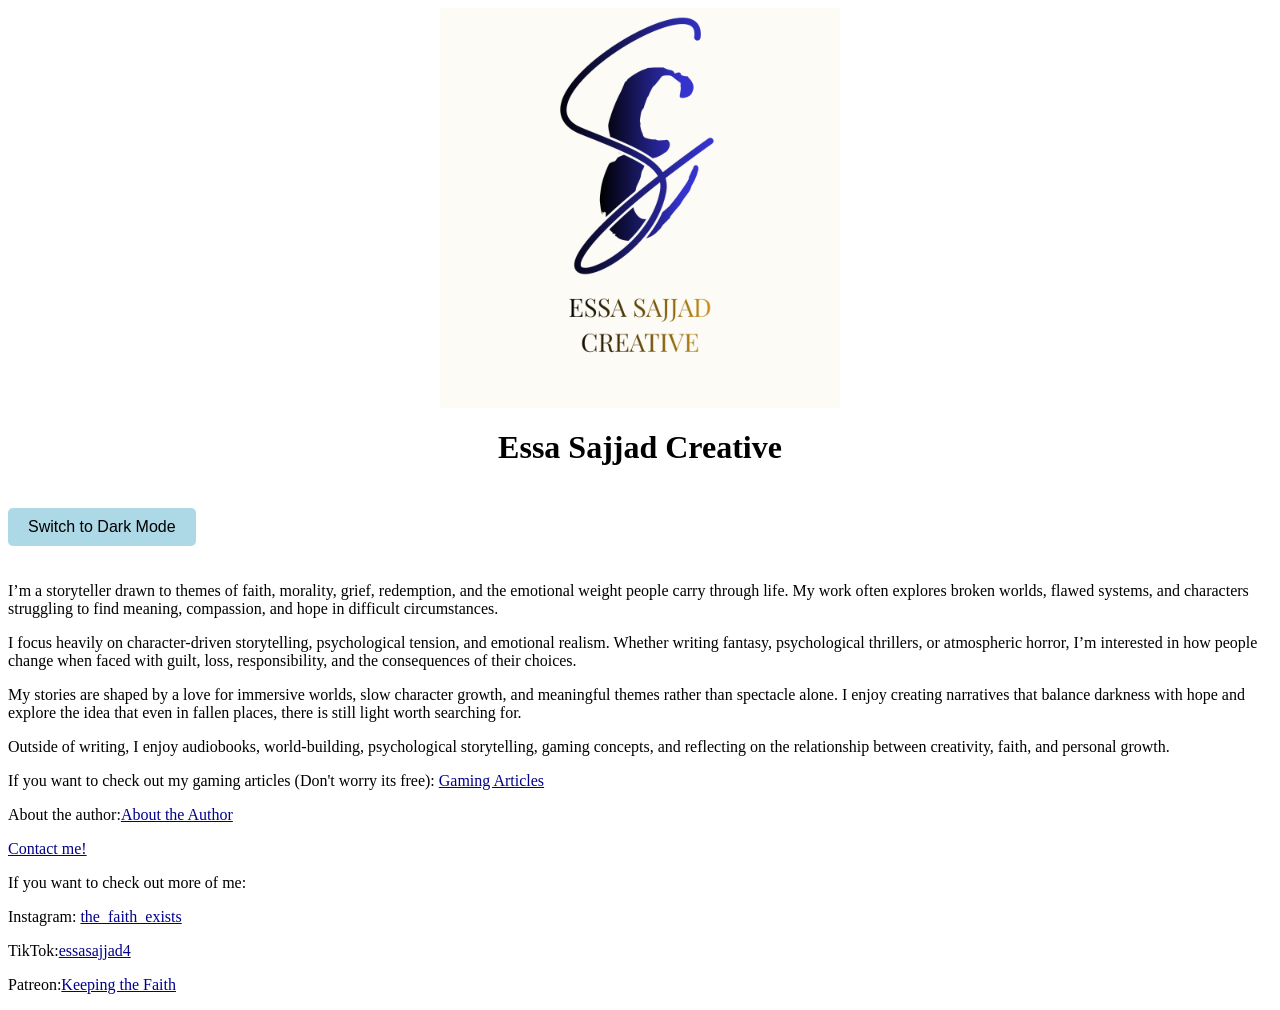
==== index.html @ bcb8c801 "Add files via upload" ====
<head>
	<link rel="stylesheet" href="index.css"></link>
</head>
<body class = "dark-mode">
  <div style="text-align: center;">
  <img src="E.png" width="400" height="400" alt="Essa Sajjad Creative Logo">
  <h1>Essa Sajjad Creative</h1>
</div>
  <button id="theme-switch">Toggle Dark/Light Mode</button>
    
  	<p>I’m a storyteller drawn to themes of faith, morality, grief, redemption, and the emotional weight people carry through life. My work often explores broken worlds, flawed systems, and characters struggling to find meaning, compassion, and hope in difficult circumstances.</p>

	<p>I focus heavily on character-driven storytelling, psychological tension, and emotional realism. Whether writing fantasy, psychological thrillers, or atmospheric horror, I’m interested in how people change when faced with guilt, loss, responsibility, and the consequences of their choices.</p>

	<p>My stories are shaped by a love for immersive worlds, slow character growth, and meaningful themes rather than spectacle alone. I enjoy creating narratives that balance darkness with hope and explore the idea that even in fallen places, there is still light worth searching for.</p>

	<p>Outside of writing, I enjoy audiobooks, world-building, psychological storytelling, gaming concepts, and reflecting on the relationship between creativity, faith, and personal growth.</p>
	<p>If you want to check out my gaming articles (Don't worry its free):
  	<a href = "Video Game Articles.html">Gaming Articles</a></p>
	<p>About the author:<a href = "About the Author.html">About the Author</a></p>
	<p><a href = "Contact.html">Contact me!</a></p>
 	<p>If you want to check out more of me:</p>
	<p>Instagram: <a href ="https://www.instagram.com/the_faith_exists/">the_faith_exists</a></p>
	<p>TikTok:<a href ="https://www.tiktok.com/@essasajjad4">essasajjad4</a></p>
	<p>Patreon:<a href = "https://www.patreon.com/c/KeepingTheFaith128">Keeping the Faith</a></p>
	<script src = "script.js" defer></script>
</body>
---- index.css ----
body {
    background-color: white;
    color: black;
}

a {
    color: darkblue;
}

a:hover {
    color: goldenrod;
}

/* Dark mode */
body.dark-mode {
    background-color: black;
    color: white;
}

body.dark-mode a {
    color: lightblue;
}

body.dark-mode a:hover {
    color: lightgoldenrodyellow;
}

#theme-switch {
    padding: 10px 20px;
    margin: 20px 0;
    cursor: pointer;
    background-color: lightblue;
    border: none;
    border-radius: 5px;
    font-size: 16px;
}

#theme-switch:hover {
    background-color: lightgoldenrodyellow;
}
/* Form container */
.form-container {
    max-width: 500px;
    margin: 2rem auto;
    padding: 2rem;
    background-color: rgba(255, 255, 255, 0.05);
    border-radius: 12px;
}

/* Form labels */
label {
    display: block;
    margin-bottom: 0.5rem;
    font-weight: bold;
}

/* Input fields */
input, textarea {
    width: 100%;
    padding: 12px;
    margin-bottom: 1.5rem;
    border: 1px solid #444;
    border-radius: 8px;
    background-color: #2a2a2a;
    color: white;
    font-size: 16px;
    transition: all 0.3s ease;
}

/* Input focus effect */
input:focus, textarea:focus {
    outline: none;
    border-color: lightblue;
    box-shadow: 0 0 8px rgba(173, 216, 230, 0.3);
}

/* Submit button */
button[type="submit"] {
    background-color: lightblue;
    color: black;
    padding: 12px 24px;
    border: none;
    border-radius: 8px;
    cursor: pointer;
    font-size: 16px;
    font-weight: bold;
    transition: all 0.3s ease;
}

button[type="submit"]:hover {
    background-color: lightgoldenrodyellow;
    transform: scale(1.02);
}

/* Light mode overrides */
body.light-mode .form-container {
    background-color: rgba(0, 0, 0, 0.05);
    box-shadow: 0 2px 10px rgba(0, 0, 0, 0.1);
}

body.light-mode input,
body.light-mode textarea {
    background-color: #f5f5f5;
    color: black;
    border-color: #ccc;
}

body.light-mode input:focus,
body.light-mode textarea:focus {
    border-color: darkblue;
    box-shadow: 0 0 8px rgba(0, 0, 139, 0.2);
}
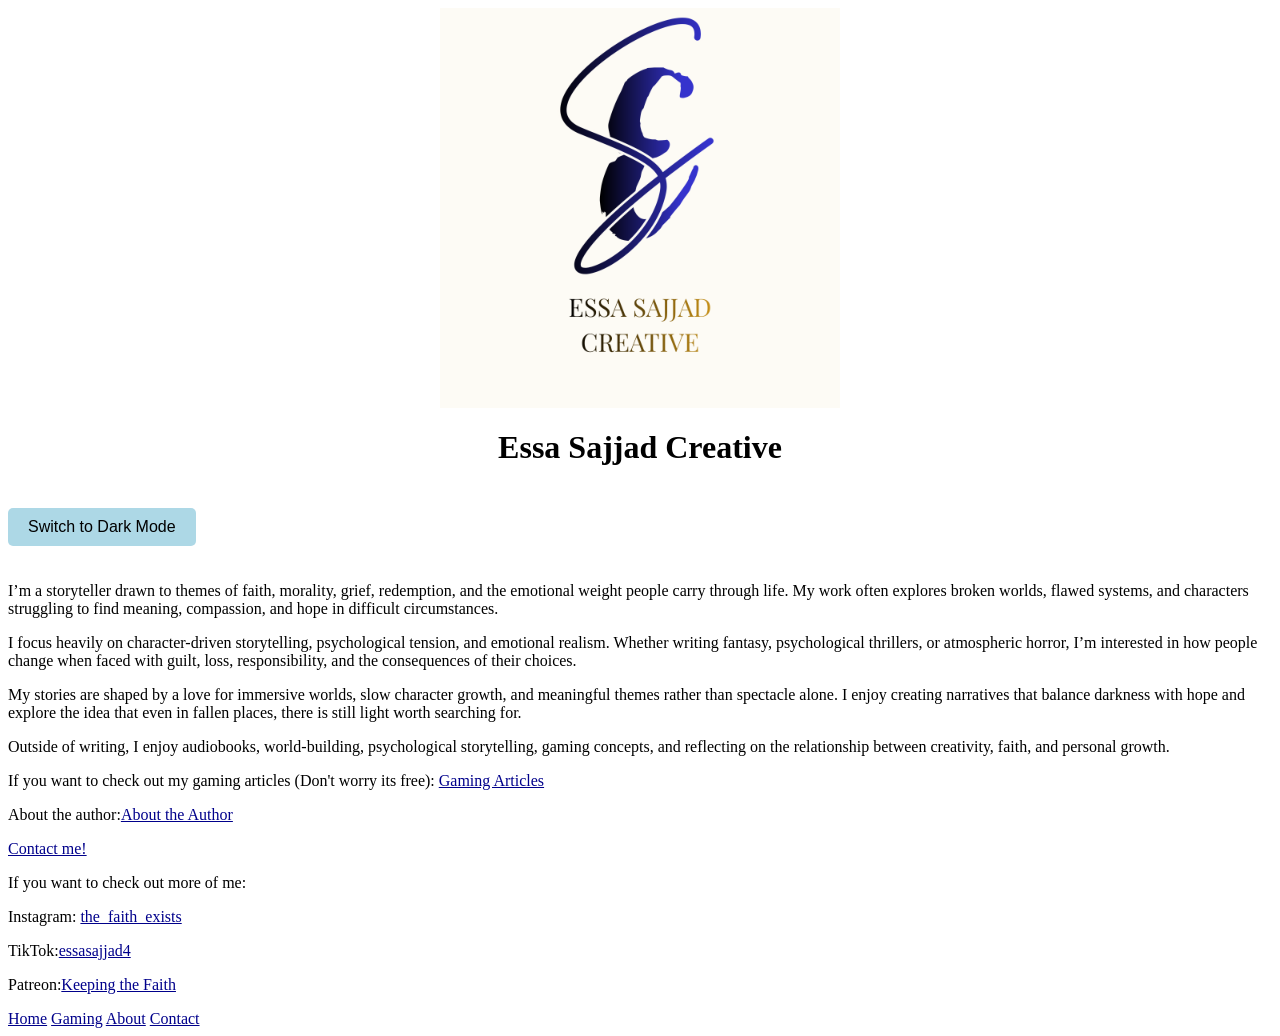
==== commit 73827c23: "Add files via upload" ====
--- a/index.html
+++ b/index.html
@@ -1,4 +1,4 @@
-<head>
+<head meta name="viewport" content="width=device-width, initial-scale=1.0">
 	<link rel="stylesheet" href="index.css"></link>
 </head>
 <body class = "dark-mode">
@@ -24,4 +24,10 @@
 	<p>TikTok:<a href ="https://www.tiktok.com/@essasajjad4">essasajjad4</a></p>
 	<p>Patreon:<a href = "https://www.patreon.com/c/KeepingTheFaith128">Keeping the Faith</a></p>
 	<script src = "script.js" defer></script>
+		<nav>
+    <a href="index.html">Home</a>
+    <a href="Video Game Articles.html">Gaming</a>
+    <a href="About the Author.html">About</a>
+    <a href="Contact.html">Contact</a>
+</nav>
 </body>
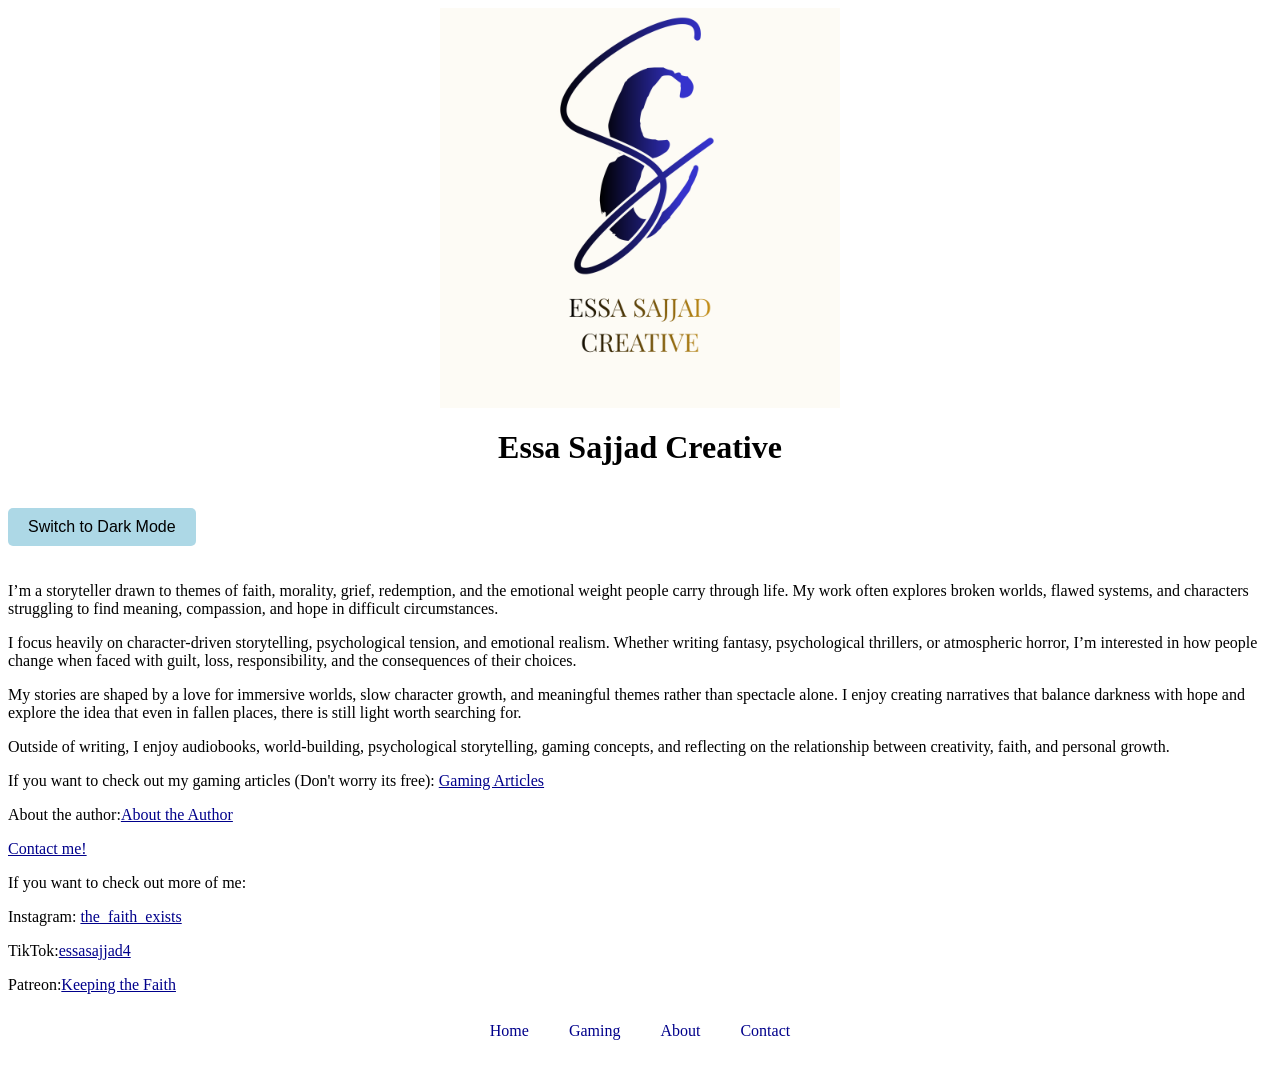
==== commit cda3e385: "Add files via upload" ====
--- a/index.html
+++ b/index.html
@@ -1,4 +1,5 @@
-<head meta name="viewport" content="width=device-width, initial-scale=1.0">
+<head>
+	<meta name="viewport" content="width=device-width, initial-scale=1.0">
 	<link rel="stylesheet" href="index.css"></link>
 </head>
 <body class = "dark-mode">
--- a/index.css
+++ b/index.css
@@ -109,4 +109,74 @@
 body.light-mode textarea:focus {
     border-color: darkblue;
     box-shadow: 0 0 8px rgba(0, 0, 139, 0.2);
-}+}
+/* Mobile styles - applies to screens 768px and smaller */
+@media (max-width: 768px) {
+    
+    /* Make body text readable */
+    body {
+        font-size: 18px;
+        padding: 15px;
+    }
+    
+    /* Center and resize logo */
+    div[style*="text-align: center"] img {
+        width: 200px;
+        height: auto;
+    }
+    
+    /* Make headings smaller on mobile */
+    h1 {
+        font-size: 28px;
+    }
+    
+    h3 {
+        font-size: 20px;
+    }
+    
+    /* Stack navigation links vertically or make them touch-friendly */
+    nav a, .nav-links a {
+        display: inline-block;
+        padding: 8px 12px;
+        margin: 5px;
+    }
+    
+    /* Make buttons and form inputs easier to tap */
+    button, 
+    input, 
+    textarea,
+    .form-container a {
+        font-size: 16px;  /* Prevents zoom on focus in iOS */
+        padding: 12px;
+    }
+    
+    /* Form container takes full width */
+    .form-container {
+        width: 100%;
+        padding: 15px;
+    }
+    
+    /* Reduce article spacing */
+    article {
+        margin-bottom: 30px;
+    }
+    
+    /* Make images responsive */
+    img {
+        max-width: 100%;
+        height: auto;
+    }
+}
+/* Base nav styling */
+nav {
+    display: flex;
+    flex-wrap: wrap;
+    justify-content: center;
+    gap: 10px;
+    margin: 20px 0;
+}
+
+nav a {
+    padding: 8px 15px;
+    text-decoration: none;
+}
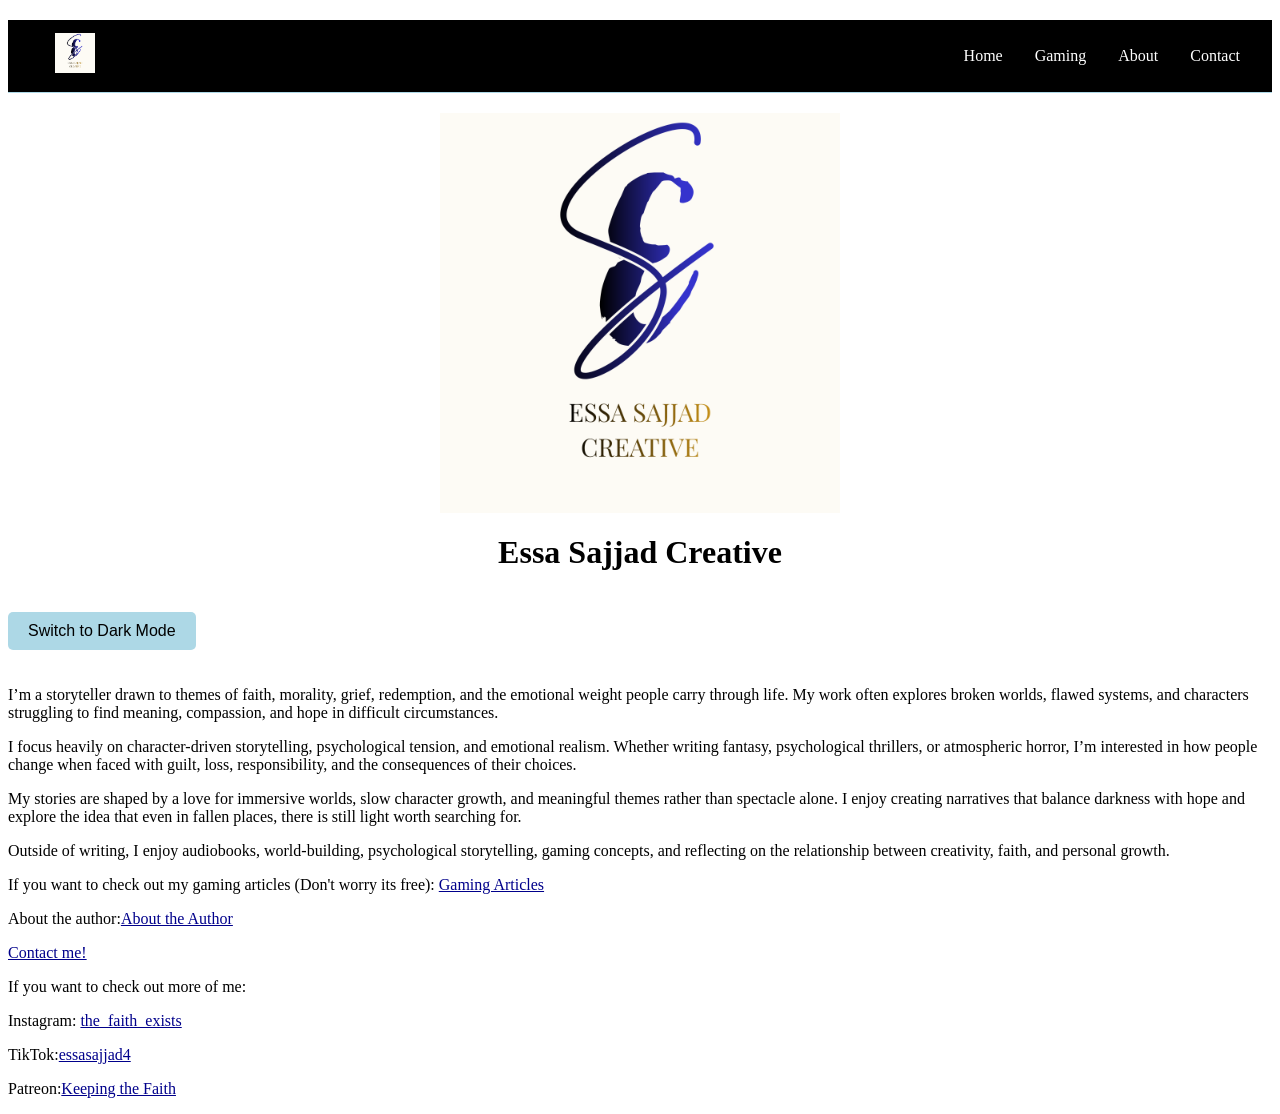
==== commit b3746005: "Add files via upload" ====
--- a/index.html
+++ b/index.html
@@ -1,3 +1,21 @@
+ <!-- Navigation Bar - at the very top -->
+    <nav class="navbar">
+        <div class="nav-brand">
+    <div class="nav-brand">
+    <a href="index.html">
+        <img src="E.png" width="40" height="40" alt="Home">
+    </a>
+	</div>
+        </div>
+        <ul class="nav-links">
+            <li><a href="index.html">Home</a></li>
+            <li><a href="Video Game Articles.html">Gaming</a></li>
+            <li><a href="About the Author.html">About</a></li>
+            <li><a href="Contact.html">Contact</a></li>
+        </ul>
+        <button class="mobile-menu-btn" id="mobileMenuBtn">☰</button>
+    </nav>
+
 <head>
 	<meta name="viewport" content="width=device-width, initial-scale=1.0">
 	<link rel="stylesheet" href="index.css"></link>
@@ -25,10 +43,6 @@
 	<p>TikTok:<a href ="https://www.tiktok.com/@essasajjad4">essasajjad4</a></p>
 	<p>Patreon:<a href = "https://www.patreon.com/c/KeepingTheFaith128">Keeping the Faith</a></p>
 	<script src = "script.js" defer></script>
-		<nav>
-    <a href="index.html">Home</a>
-    <a href="Video Game Articles.html">Gaming</a>
-    <a href="About the Author.html">About</a>
-    <a href="Contact.html">Contact</a>
-</nav>
-</body>+</body>
+<body>
+   
--- a/index.css
+++ b/index.css
@@ -180,3 +180,94 @@
     padding: 8px 15px;
     text-decoration: none;
 }
+/* Navigation Bar - stays at top */
+.navbar {
+    position: sticky;
+    top: 0;
+    display: flex;
+    justify-content: space-between;
+    align-items: center;
+    padding: 0.8rem 2rem;
+    background-color: black;
+    border-bottom: 1px solid lightblue;
+    z-index: 1000;
+}
+
+body.light-mode .navbar {
+    background-color: white;
+    border-bottom-color: darkblue;
+}
+
+/* Brand / Logo */
+.nav-brand a {
+    font-size: 1.5rem;
+    font-weight: bold;
+    text-decoration: none;
+    color: lightblue;
+}
+
+body.light-mode .nav-brand a {
+    color: darkblue;
+}
+
+/* Navigation links */
+.nav-links {
+    display: flex;
+    list-style: none;
+    gap: 2rem;
+    margin: 0;
+    padding: 0;
+}
+
+.nav-links li a {
+    text-decoration: none;
+    color: white;
+    padding: 0.5rem 0;
+    transition: color 0.3s ease;
+}
+
+body.light-mode .nav-links li a {
+    color: black;
+}
+
+.nav-links li a:hover {
+    color: lightgoldenrodyellow;
+}
+
+/* Mobile menu button */
+.mobile-menu-btn {
+    display: none;
+    background: none;
+    border: none;
+    font-size: 1.8rem;
+    cursor: pointer;
+    color: lightblue;
+}
+
+body.light-mode .mobile-menu-btn {
+    color: darkblue;
+}
+
+/* Mobile styles */
+@media (max-width: 768px) {
+    .nav-links {
+        display: none;
+        width: 100%;
+        flex-direction: column;
+        align-items: center;
+        gap: 1rem;
+        padding: 1rem 0;
+    }
+    
+    .nav-links.active {
+        display: flex;
+    }
+    
+    .mobile-menu-btn {
+        display: block;
+    }
+    
+    .navbar {
+        padding: 0.8rem 1rem;
+    }
+}
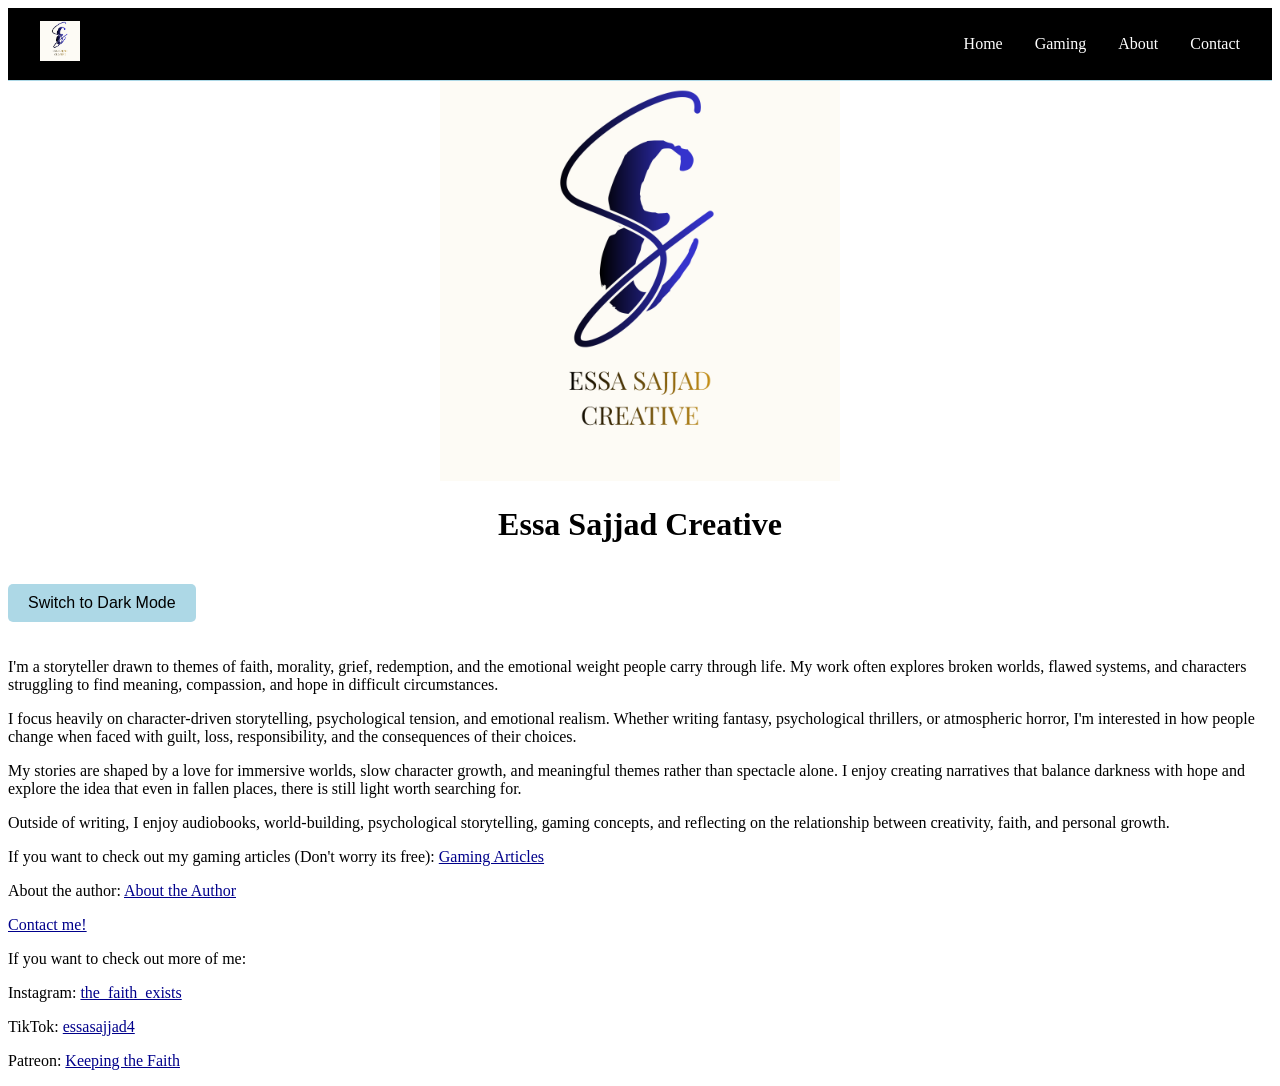
==== commit 3000db67: "Add files via upload" ====
--- a/index.html
+++ b/index.html
@@ -1,11 +1,20 @@
- <!-- Navigation Bar - at the very top -->
+<!DOCTYPE html>
+<html>
+<head>
+    <meta charset="UTF-8">
+    <meta name="viewport" content="width=device-width, initial-scale=1.0">
+    <link rel="stylesheet" href="index.css">
+    <script src="script.js" defer></script>
+    <title>Essa Sajjad Creative</title>
+</head>
+<body class="dark-mode">
+
+    <!-- Navigation Bar - at the very top -->
     <nav class="navbar">
         <div class="nav-brand">
-    <div class="nav-brand">
-    <a href="index.html">
-        <img src="E.png" width="40" height="40" alt="Home">
-    </a>
-	</div>
+            <a href="index.html">
+                <img src="E.png" width="40" height="40" alt="Home">
+            </a>
         </div>
         <ul class="nav-links">
             <li><a href="index.html">Home</a></li>
@@ -16,33 +25,32 @@
         <button class="mobile-menu-btn" id="mobileMenuBtn">☰</button>
     </nav>
 
-<head>
-	<meta name="viewport" content="width=device-width, initial-scale=1.0">
-	<link rel="stylesheet" href="index.css"></link>
-</head>
-<body class = "dark-mode">
-  <div style="text-align: center;">
-  <img src="E.png" width="400" height="400" alt="Essa Sajjad Creative Logo">
-  <h1>Essa Sajjad Creative</h1>
-</div>
-  <button id="theme-switch">Toggle Dark/Light Mode</button>
+    <!-- Main content -->
+    <div style="text-align: center;">
+        <img src="E.png" width="400" height="400" alt="Essa Sajjad Creative Logo">
+        <h1>Essa Sajjad Creative</h1>
+    </div>
+
+    <button id="theme-switch">Toggle Dark/Light Mode</button>
+
+    <p>I'm a storyteller drawn to themes of faith, morality, grief, redemption, and the emotional weight people carry through life. My work often explores broken worlds, flawed systems, and characters struggling to find meaning, compassion, and hope in difficult circumstances.</p>
+
+    <p>I focus heavily on character-driven storytelling, psychological tension, and emotional realism. Whether writing fantasy, psychological thrillers, or atmospheric horror, I'm interested in how people change when faced with guilt, loss, responsibility, and the consequences of their choices.</p>
+
+    <p>My stories are shaped by a love for immersive worlds, slow character growth, and meaningful themes rather than spectacle alone. I enjoy creating narratives that balance darkness with hope and explore the idea that even in fallen places, there is still light worth searching for.</p>
+
+    <p>Outside of writing, I enjoy audiobooks, world-building, psychological storytelling, gaming concepts, and reflecting on the relationship between creativity, faith, and personal growth.</p>
     
-  	<p>I’m a storyteller drawn to themes of faith, morality, grief, redemption, and the emotional weight people carry through life. My work often explores broken worlds, flawed systems, and characters struggling to find meaning, compassion, and hope in difficult circumstances.</p>
+    <p>If you want to check out my gaming articles (Don't worry its free):
+    <a href="Video Game Articles.html">Gaming Articles</a></p>
+    
+    <p>About the author: <a href="About the Author.html">About the Author</a></p>
+    <p><a href="Contact.html">Contact me!</a></p>
+    
+    <p>If you want to check out more of me:</p>
+    <p>Instagram: <a href="https://www.instagram.com/the_faith_exists/">the_faith_exists</a></p>
+    <p>TikTok: <a href="https://www.tiktok.com/@essasajjad4">essasajjad4</a></p>
+    <p>Patreon: <a href="https://www.patreon.com/c/KeepingTheFaith128">Keeping the Faith</a></p>
 
-	<p>I focus heavily on character-driven storytelling, psychological tension, and emotional realism. Whether writing fantasy, psychological thrillers, or atmospheric horror, I’m interested in how people change when faced with guilt, loss, responsibility, and the consequences of their choices.</p>
-
-	<p>My stories are shaped by a love for immersive worlds, slow character growth, and meaningful themes rather than spectacle alone. I enjoy creating narratives that balance darkness with hope and explore the idea that even in fallen places, there is still light worth searching for.</p>
-
-	<p>Outside of writing, I enjoy audiobooks, world-building, psychological storytelling, gaming concepts, and reflecting on the relationship between creativity, faith, and personal growth.</p>
-	<p>If you want to check out my gaming articles (Don't worry its free):
-  	<a href = "Video Game Articles.html">Gaming Articles</a></p>
-	<p>About the author:<a href = "About the Author.html">About the Author</a></p>
-	<p><a href = "Contact.html">Contact me!</a></p>
- 	<p>If you want to check out more of me:</p>
-	<p>Instagram: <a href ="https://www.instagram.com/the_faith_exists/">the_faith_exists</a></p>
-	<p>TikTok:<a href ="https://www.tiktok.com/@essasajjad4">essasajjad4</a></p>
-	<p>Patreon:<a href = "https://www.patreon.com/c/KeepingTheFaith128">Keeping the Faith</a></p>
-	<script src = "script.js" defer></script>
 </body>
-<body>
-   +</html>
--- a/index.css
+++ b/index.css
@@ -167,19 +167,6 @@
         height: auto;
     }
 }
-/* Base nav styling */
-nav {
-    display: flex;
-    flex-wrap: wrap;
-    justify-content: center;
-    gap: 10px;
-    margin: 20px 0;
-}
-
-nav a {
-    padding: 8px 15px;
-    text-decoration: none;
-}
 /* Navigation Bar - stays at top */
 .navbar {
     position: sticky;
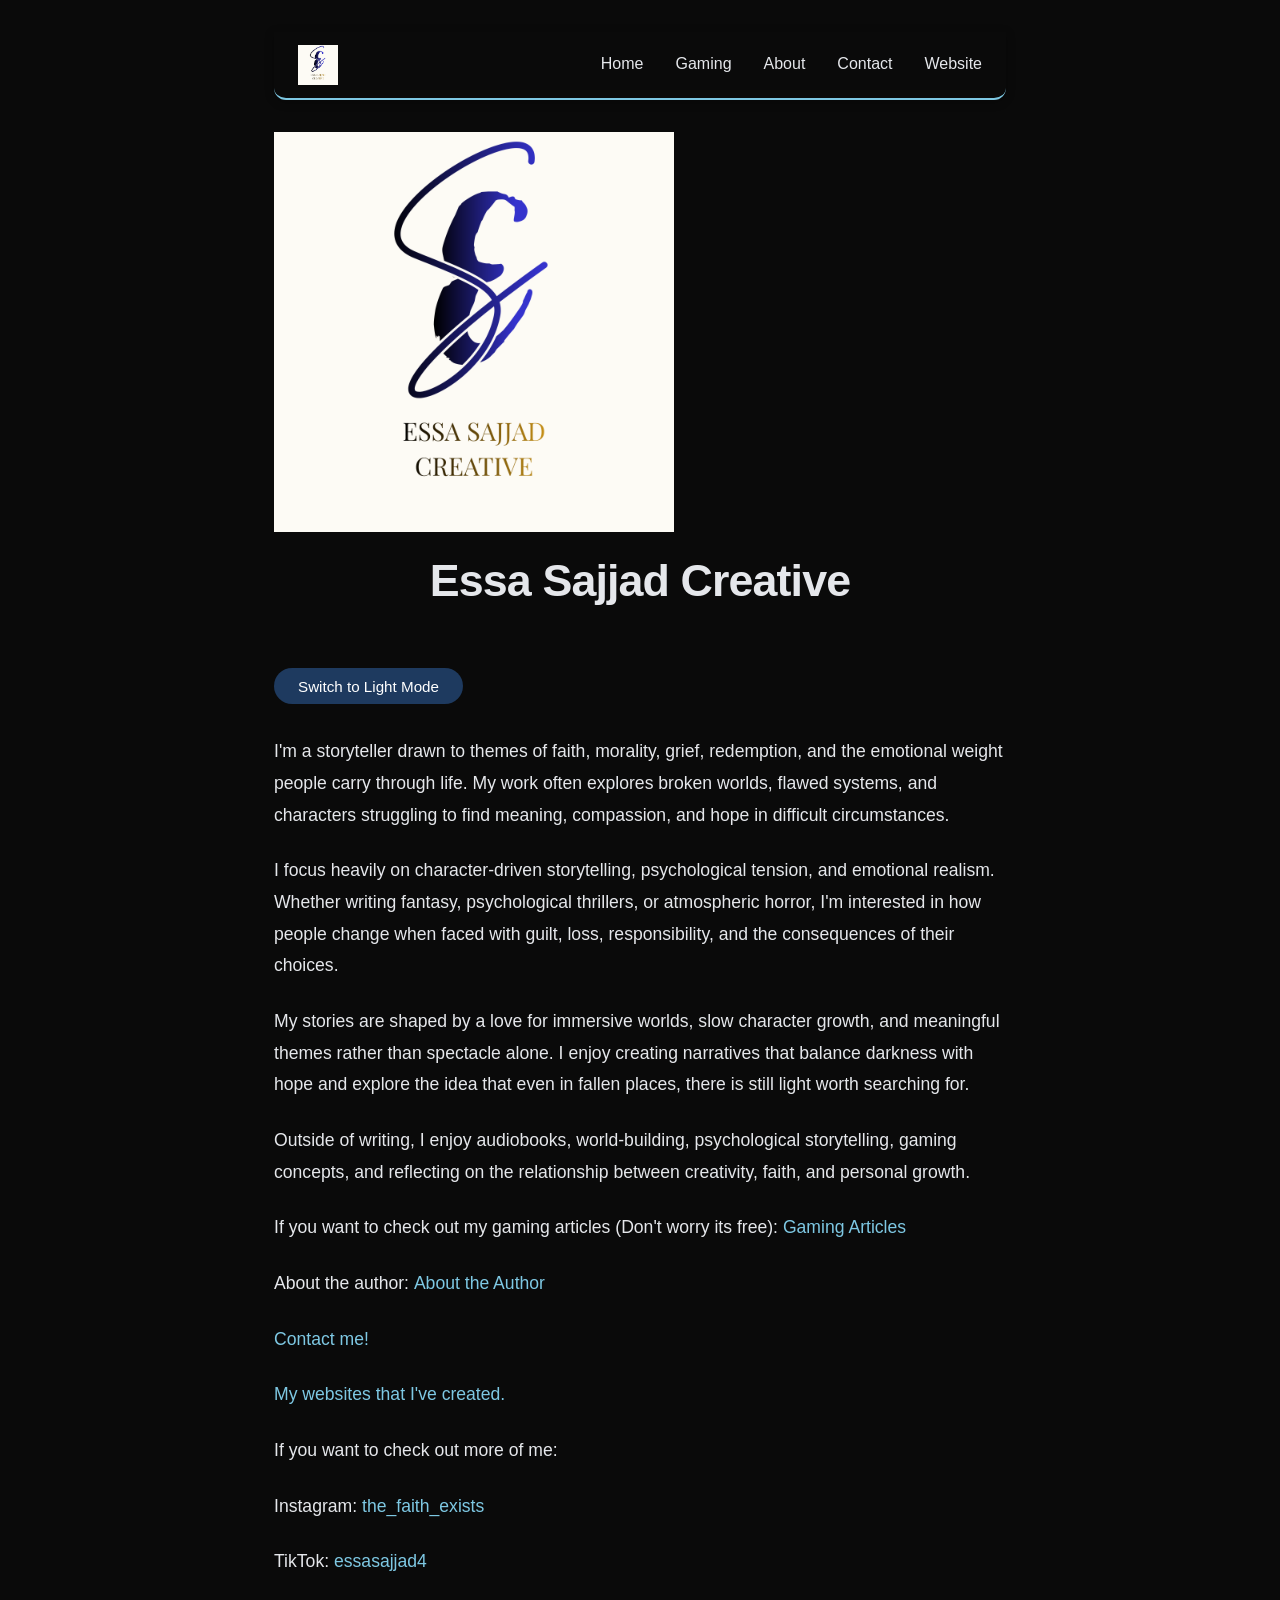
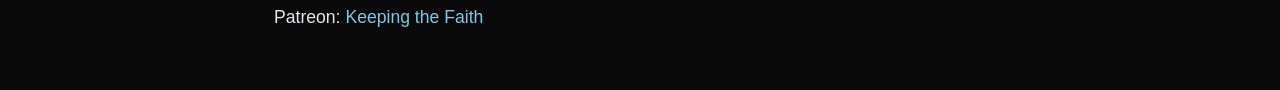
==== commit 5d3240be: "Add files via upload" ====
--- a/index.html
+++ b/index.html
@@ -21,6 +21,7 @@
             <li><a href="Video Game Articles.html">Gaming</a></li>
             <li><a href="About the Author.html">About</a></li>
             <li><a href="Contact.html">Contact</a></li>
+            <li><a href="website.html">Website</a></li>
         </ul>
         <button class="mobile-menu-btn" id="mobileMenuBtn">☰</button>
     </nav>
@@ -46,7 +47,7 @@
     
     <p>About the author: <a href="About the Author.html">About the Author</a></p>
     <p><a href="Contact.html">Contact me!</a></p>
-    
+    <p><a href="website.html"> My websites that I've created.</a></p>
     <p>If you want to check out more of me:</p>
     <p>Instagram: <a href="https://www.instagram.com/the_faith_exists/">the_faith_exists</a></p>
     <p>TikTok: <a href="https://www.tiktok.com/@essasajjad4">essasajjad4</a></p>
--- a/index.css
+++ b/index.css
@@ -1,203 +1,123 @@
+/* --- 1. Reset & Base Styles --- */
+/* A small reset ensures consistency across browsers */
+* {
+    margin: 0;
+    padding: 0;
+    box-sizing: border-box;
+}
+
 body {
+    /* Better font stack for a modern, professional look */
+    font-family: 'Inter', -apple-system, BlinkMacSystemFont, 'Segoe UI', Roboto, sans-serif;
+    line-height: 1.8; /* Improves readability */
+    max-width: 780px; /* Limits line length for comfortable reading */
+    margin: 0 auto; /* Centers content */
+    padding: 2rem 1.5rem;
     background-color: white;
     color: black;
+    transition: background-color 0.3s ease, color 0.3s ease;
+}
+
+/* --- 2. Typography & Links --- */
+h1 {
+    font-size: 2.8rem;
+    font-weight: 700;
+    letter-spacing: -0.02em;
+    margin: 0.5rem 0 1.5rem 0;
+}
+
+p {
+    margin-bottom: 1.5rem;
+    font-size: 1.1rem;
 }
 
 a {
     color: darkblue;
+    text-decoration: none;
+    font-weight: 500;
+    transition: color 0.2s ease;
 }
 
 a:hover {
     color: goldenrod;
-}
-
-/* Dark mode */
+    text-decoration: underline; /* Adds clear affordance */
+}
+
+/* --- 3. Dark Mode --- */
 body.dark-mode {
-    background-color: black;
-    color: white;
+    background-color: #0a0a0a; /* Softer than pure black */
+    color: #e5e7eb; /* Slightly softer than pure white */
 }
 
 body.dark-mode a {
-    color: lightblue;
+    color: #7ec8e3; /* Softer light blue */
 }
 
 body.dark-mode a:hover {
-    color: lightgoldenrodyellow;
-}
-
+    color: #f0e68c; /* Light goldenrod */
+}
+
+/* --- 4. Theme Switch Button --- */
 #theme-switch {
-    padding: 10px 20px;
-    margin: 20px 0;
+    padding: 0.6rem 1.5rem;
+    margin: 1.5rem 0 2rem 0;
     cursor: pointer;
     background-color: lightblue;
     border: none;
-    border-radius: 5px;
-    font-size: 16px;
+    border-radius: 30px; /* Pill shape looks more polished */
+    font-size: 0.95rem;
+    font-weight: 500;
+    transition: all 0.2s ease;
 }
 
 #theme-switch:hover {
     background-color: lightgoldenrodyellow;
-}
-/* Form container */
-.form-container {
-    max-width: 500px;
-    margin: 2rem auto;
-    padding: 2rem;
-    background-color: rgba(255, 255, 255, 0.05);
-    border-radius: 12px;
-}
-
-/* Form labels */
-label {
-    display: block;
-    margin-bottom: 0.5rem;
-    font-weight: bold;
-}
-
-/* Input fields */
-input, textarea {
-    width: 100%;
-    padding: 12px;
-    margin-bottom: 1.5rem;
-    border: 1px solid #444;
-    border-radius: 8px;
-    background-color: #2a2a2a;
+    transform: scale(1.03); /* Subtle interaction feedback */
+}
+
+/* Dark mode override for the button */
+body.dark-mode #theme-switch {
+    background-color: #1e3a5f;
     color: white;
-    font-size: 16px;
-    transition: all 0.3s ease;
-}
-
-/* Input focus effect */
-input:focus, textarea:focus {
-    outline: none;
-    border-color: lightblue;
-    box-shadow: 0 0 8px rgba(173, 216, 230, 0.3);
-}
-
-/* Submit button */
-button[type="submit"] {
-    background-color: lightblue;
-    color: black;
-    padding: 12px 24px;
-    border: none;
-    border-radius: 8px;
-    cursor: pointer;
-    font-size: 16px;
-    font-weight: bold;
-    transition: all 0.3s ease;
-}
-
-button[type="submit"]:hover {
-    background-color: lightgoldenrodyellow;
-    transform: scale(1.02);
-}
-
-/* Light mode overrides */
-body.light-mode .form-container {
-    background-color: rgba(0, 0, 0, 0.05);
-    box-shadow: 0 2px 10px rgba(0, 0, 0, 0.1);
-}
-
-body.light-mode input,
-body.light-mode textarea {
-    background-color: #f5f5f5;
-    color: black;
-    border-color: #ccc;
-}
-
-body.light-mode input:focus,
-body.light-mode textarea:focus {
-    border-color: darkblue;
-    box-shadow: 0 0 8px rgba(0, 0, 139, 0.2);
-}
-/* Mobile styles - applies to screens 768px and smaller */
-@media (max-width: 768px) {
-    
-    /* Make body text readable */
-    body {
-        font-size: 18px;
-        padding: 15px;
-    }
-    
-    /* Center and resize logo */
-    div[style*="text-align: center"] img {
-        width: 200px;
-        height: auto;
-    }
-    
-    /* Make headings smaller on mobile */
-    h1 {
-        font-size: 28px;
-    }
-    
-    h3 {
-        font-size: 20px;
-    }
-    
-    /* Stack navigation links vertically or make them touch-friendly */
-    nav a, .nav-links a {
-        display: inline-block;
-        padding: 8px 12px;
-        margin: 5px;
-    }
-    
-    /* Make buttons and form inputs easier to tap */
-    button, 
-    input, 
-    textarea,
-    .form-container a {
-        font-size: 16px;  /* Prevents zoom on focus in iOS */
-        padding: 12px;
-    }
-    
-    /* Form container takes full width */
-    .form-container {
-        width: 100%;
-        padding: 15px;
-    }
-    
-    /* Reduce article spacing */
-    article {
-        margin-bottom: 30px;
-    }
-    
-    /* Make images responsive */
-    img {
-        max-width: 100%;
-        height: auto;
-    }
-}
-/* Navigation Bar - stays at top */
+}
+
+body.dark-mode #theme-switch:hover {
+    background-color: #2a4a7f;
+}
+
+/* --- 5. Navigation Bar --- */
 .navbar {
     position: sticky;
     top: 0;
     display: flex;
     justify-content: space-between;
     align-items: center;
-    padding: 0.8rem 2rem;
-    background-color: black;
-    border-bottom: 1px solid lightblue;
+    padding: 0.8rem 1.5rem;
+    background-color: white;
+    border-bottom: 2px solid darkblue;
     z-index: 1000;
-}
-
-body.light-mode .navbar {
-    background-color: white;
-    border-bottom-color: darkblue;
-}
-
-/* Brand / Logo */
+    margin-bottom: 2rem;
+    border-radius: 0 0 12px 12px; /* Slight curve at bottom */
+    box-shadow: 0 2px 10px rgba(0, 0, 0, 0.05);
+}
+
+body.dark-mode .navbar {
+    background-color: #0a0a0a;
+    border-bottom-color: #7ec8e3;
+    box-shadow: 0 2px 10px rgba(0, 0, 0, 0.3);
+}
+
 .nav-brand a {
-    font-size: 1.5rem;
-    font-weight: bold;
+    font-size: 1.3rem;
+    font-weight: 700;
     text-decoration: none;
-    color: lightblue;
-}
-
-body.light-mode .nav-brand a {
     color: darkblue;
 }
 
-/* Navigation links */
+body.dark-mode .nav-brand a {
+    color: #7ec8e3;
+}
+
 .nav-links {
     display: flex;
     list-style: none;
@@ -208,42 +128,251 @@
 
 .nav-links li a {
     text-decoration: none;
-    color: white;
+    color: black;
     padding: 0.5rem 0;
-    transition: color 0.3s ease;
-}
-
-body.light-mode .nav-links li a {
-    color: black;
+    font-weight: 500;
+    transition: color 0.2s ease;
+    position: relative; /* For the underline animation */
+}
+
+body.dark-mode .nav-links li a {
+    color: #e5e7eb;
+}
+
+/* Professional underline animation on hover */
+.nav-links li a::after {
+    content: '';
+    position: absolute;
+    bottom: 0;
+    left: 0;
+    width: 0;
+    height: 2px;
+    background-color: goldenrod;
+    transition: width 0.2s ease;
+}
+
+body.dark-mode .nav-links li a::after {
+    background-color: #f0e68c;
+}
+
+.nav-links li a:hover::after {
+    width: 100%;
 }
 
 .nav-links li a:hover {
-    color: lightgoldenrodyellow;
-}
-
-/* Mobile menu button */
+    color: goldenrod;
+}
+
+body.dark-mode .nav-links li a:hover {
+    color: #f0e68c;
+}
+
 .mobile-menu-btn {
     display: none;
     background: none;
     border: none;
     font-size: 1.8rem;
     cursor: pointer;
-    color: lightblue;
-}
-
-body.light-mode .mobile-menu-btn {
     color: darkblue;
-}
-
-/* Mobile styles */
+    padding: 0.3rem 0.6rem;
+}
+
+body.dark-mode .mobile-menu-btn {
+    color: #7ec8e3;
+}
+
+/* --- 6. Logo & Hero Section --- */
+.logo-container {
+    text-align: center;
+    margin-bottom: 0.5rem;
+}
+
+.logo-container img {
+    max-width: 140px;
+    height: auto;
+    display: inline-block;
+}
+
+header {
+    text-align: center;
+    margin-bottom: 2.5rem;
+}
+
+/* --- 7. Internal Links Box (Your "Explore my work" section) --- */
+.featured-links {
+    margin: 2rem 0;
+    padding: 1.5rem;
+    background-color: rgba(0, 0, 139, 0.04);
+    border-radius: 12px;
+    text-align: center;
+    border: 1px solid rgba(0, 0, 139, 0.08);
+}
+
+body.dark-mode .featured-links {
+    background-color: rgba(126, 200, 227, 0.06);
+    border-color: rgba(126, 200, 227, 0.12);
+}
+
+.featured-links p {
+    margin-bottom: 0.5rem;
+}
+
+.featured-links a {
+    margin: 0 0.5rem;
+}
+
+/* --- 8. Social Links Footer --- */
+.social-links {
+    display: flex;
+    flex-wrap: wrap;
+    gap: 1.5rem;
+    margin-top: 2.5rem;
+    padding-top: 2rem;
+    border-top: 1px solid rgba(0, 0, 0, 0.1);
+    justify-content: center;
+}
+
+body.dark-mode .social-links {
+    border-top-color: rgba(255, 255, 255, 0.08);
+}
+
+.social-links a {
+    display: inline-flex;
+    align-items: center;
+    gap: 0.4rem;
+    font-size: 1rem;
+    padding: 0.4rem 0.8rem;
+    border-radius: 20px;
+    background-color: rgba(0, 0, 139, 0.04);
+    transition: background-color 0.2s ease;
+}
+
+body.dark-mode .social-links a {
+    background-color: rgba(126, 200, 227, 0.06);
+}
+
+.social-links a:hover {
+    background-color: rgba(0, 0, 139, 0.08);
+    text-decoration: none;
+}
+
+body.dark-mode .social-links a:hover {
+    background-color: rgba(126, 200, 227, 0.12);
+}
+
+/* --- 9. Form Styles (Your Contact Page) --- */
+.form-container {
+    max-width: 500px;
+    margin: 2rem auto;
+    padding: 2rem;
+    background-color: rgba(0, 0, 0, 0.03);
+    border-radius: 16px;
+    border: 1px solid rgba(0, 0, 0, 0.06);
+}
+
+body.dark-mode .form-container {
+    background-color: rgba(255, 255, 255, 0.03);
+    border-color: rgba(255, 255, 255, 0.06);
+}
+
+label {
+    display: block;
+    margin-bottom: 0.5rem;
+    font-weight: 600;
+}
+
+input, textarea {
+    width: 100%;
+    padding: 12px 16px;
+    margin-bottom: 1.5rem;
+    border: 1px solid #ccc;
+    border-radius: 10px;
+    background-color: #f9f9f9;
+    color: black;
+    font-size: 16px;
+    font-family: inherit;
+    transition: all 0.3s ease;
+}
+
+body.dark-mode input,
+body.dark-mode textarea {
+    background-color: #1a1a1a;
+    color: #e5e7eb;
+    border-color: #333;
+}
+
+input:focus, textarea:focus {
+    outline: none;
+    border-color: darkblue;
+    box-shadow: 0 0 0 3px rgba(0, 0, 139, 0.1);
+}
+
+body.dark-mode input:focus,
+body.dark-mode textarea:focus {
+    border-color: #7ec8e3;
+    box-shadow: 0 0 0 3px rgba(126, 200, 227, 0.1);
+}
+
+button[type="submit"] {
+    background-color: darkblue;
+    color: white;
+    padding: 12px 32px;
+    border: none;
+    border-radius: 30px;
+    cursor: pointer;
+    font-size: 16px;
+    font-weight: 600;
+    transition: all 0.3s ease;
+    width: 100%;
+}
+
+body.dark-mode button[type="submit"] {
+    background-color: #1e3a5f;
+    color: white;
+}
+
+button[type="submit"]:hover {
+    background-color: goldenrod;
+    color: black;
+    transform: translateY(-2px);
+    box-shadow: 0 4px 12px rgba(0, 0, 0, 0.15);
+}
+
+body.dark-mode button[type="submit"]:hover {
+    background-color: #f0e68c;
+    color: #0a0a0a;
+}
+
+/* --- 10. Mobile Responsiveness --- */
 @media (max-width: 768px) {
+    body {
+        font-size: 17px;
+        padding: 1rem;
+    }
+    
+    h1 {
+        font-size: 2.2rem;
+    }
+    
+    /* Mobile Navigation */
     .nav-links {
         display: none;
         width: 100%;
         flex-direction: column;
         align-items: center;
-        gap: 1rem;
+        gap: 0.5rem;
         padding: 1rem 0;
+        position: absolute;
+        top: 100%;
+        left: 0;
+        background-color: white;
+        border-bottom: 2px solid darkblue;
+        box-shadow: 0 10px 20px rgba(0, 0, 0, 0.1);
+    }
+    
+    body.dark-mode .nav-links {
+        background-color: #0a0a0a;
+        border-bottom-color: #7ec8e3;
     }
     
     .nav-links.active {
@@ -255,6 +384,53 @@
     }
     
     .navbar {
-        padding: 0.8rem 1rem;
-    }
+        padding: 0.6rem 1rem;
+        flex-wrap: wrap;
+        border-radius: 0 0 8px 8px;
+    }
+    
+    /* Logo size on mobile */
+    .logo-container img {
+        max-width: 100px;
+    }
+    
+    /* Form adjustments */
+    .form-container {
+        padding: 1.5rem;
+        margin: 1rem auto;
+    }
+    
+    input, textarea {
+        font-size: 16px; /* Prevents iOS zoom */
+        padding: 14px 16px;
+    }
+    
+    /* Social links wrap better */
+    .social-links {
+        gap: 0.8rem;
+    }
+    
+    .social-links a {
+        padding: 0.3rem 0.8rem;
+        font-size: 0.95rem;
+    }
+}
+
+/* --- 11. Extra Polish: Images & Misc --- */
+img {
+    max-width: 100%;
+    height: auto;
+    display: block;
+}
+
+/* A subtle divider for visual rhythm */
+.section-divider {
+    border: 0;
+    height: 1px;
+    background: linear-gradient(to right, transparent, rgba(0,0,0,0.1), transparent);
+    margin: 2rem 0;
+}
+
+body.dark-mode .section-divider {
+    background: linear-gradient(to right, transparent, rgba(255,255,255,0.08), transparent);
 }
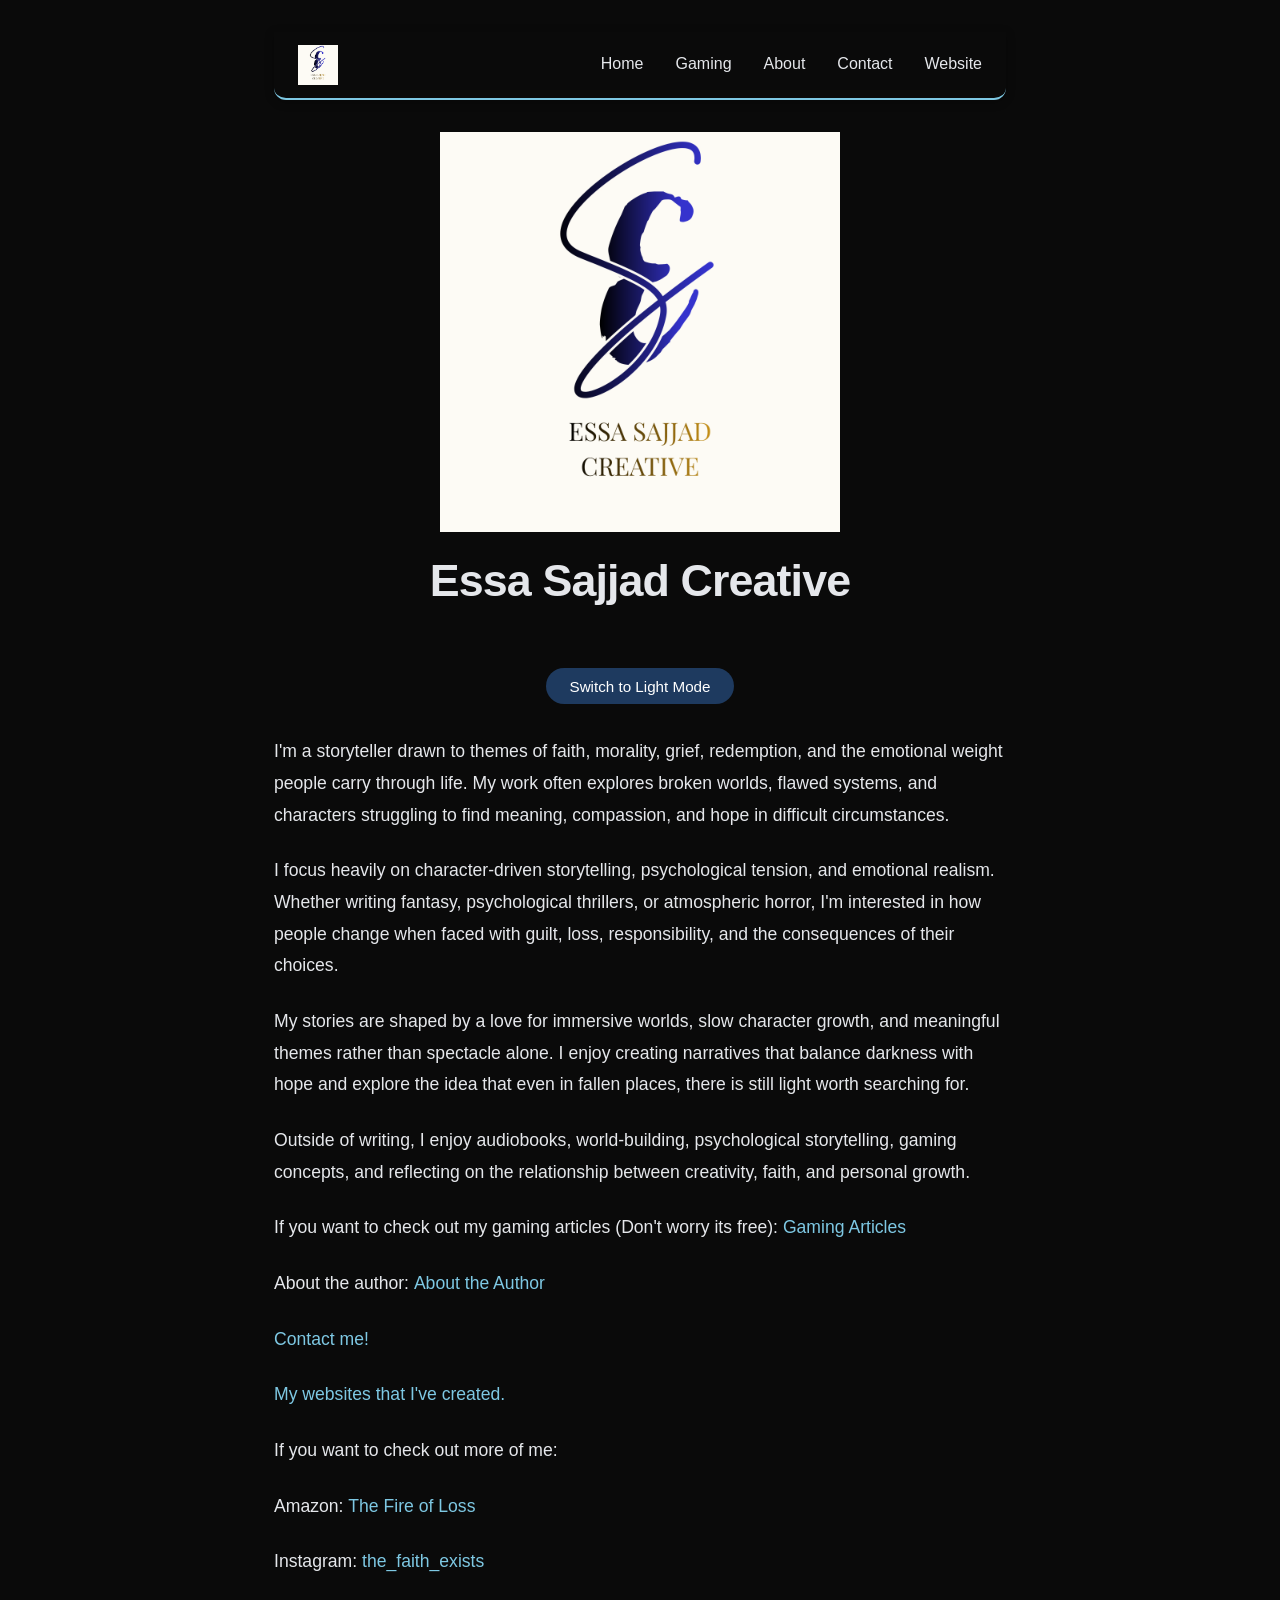
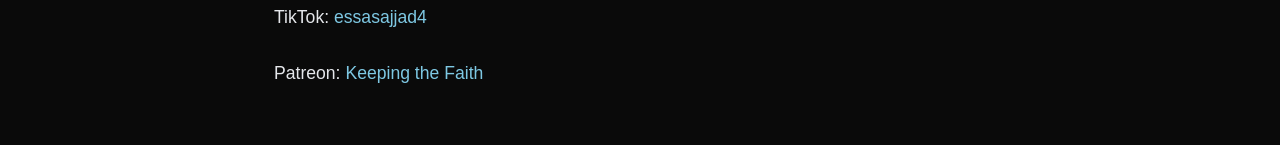
==== commit 6e8c9a1d: "Add files via upload" ====
--- a/index.html
+++ b/index.html
@@ -27,12 +27,12 @@
     </nav>
 
     <!-- Main content -->
-    <div style="text-align: center;">
-        <img src="E.png" width="400" height="400" alt="Essa Sajjad Creative Logo">
-        <h1>Essa Sajjad Creative</h1>
-    </div>
-
+   <!-- Main content -->
+<div style="display: flex; flex-direction: column; align-items: center; text-align: center;">
+    <img src="E.png" width="400" height="400" alt="Essa Sajjad Creative Logo">
+    <h1>Essa Sajjad Creative</h1>
     <button id="theme-switch">Toggle Dark/Light Mode</button>
+</div>
 
     <p>I'm a storyteller drawn to themes of faith, morality, grief, redemption, and the emotional weight people carry through life. My work often explores broken worlds, flawed systems, and characters struggling to find meaning, compassion, and hope in difficult circumstances.</p>
 
@@ -49,6 +49,7 @@
     <p><a href="Contact.html">Contact me!</a></p>
     <p><a href="website.html"> My websites that I've created.</a></p>
     <p>If you want to check out more of me:</p>
+    <p>Amazon: <a href="https://www.amazon.com/dp/B0H6VGB22D">The Fire of Loss</a></p>
     <p>Instagram: <a href="https://www.instagram.com/the_faith_exists/">the_faith_exists</a></p>
     <p>TikTok: <a href="https://www.tiktok.com/@essasajjad4">essasajjad4</a></p>
     <p>Patreon: <a href="https://www.patreon.com/c/KeepingTheFaith128">Keeping the Faith</a></p>
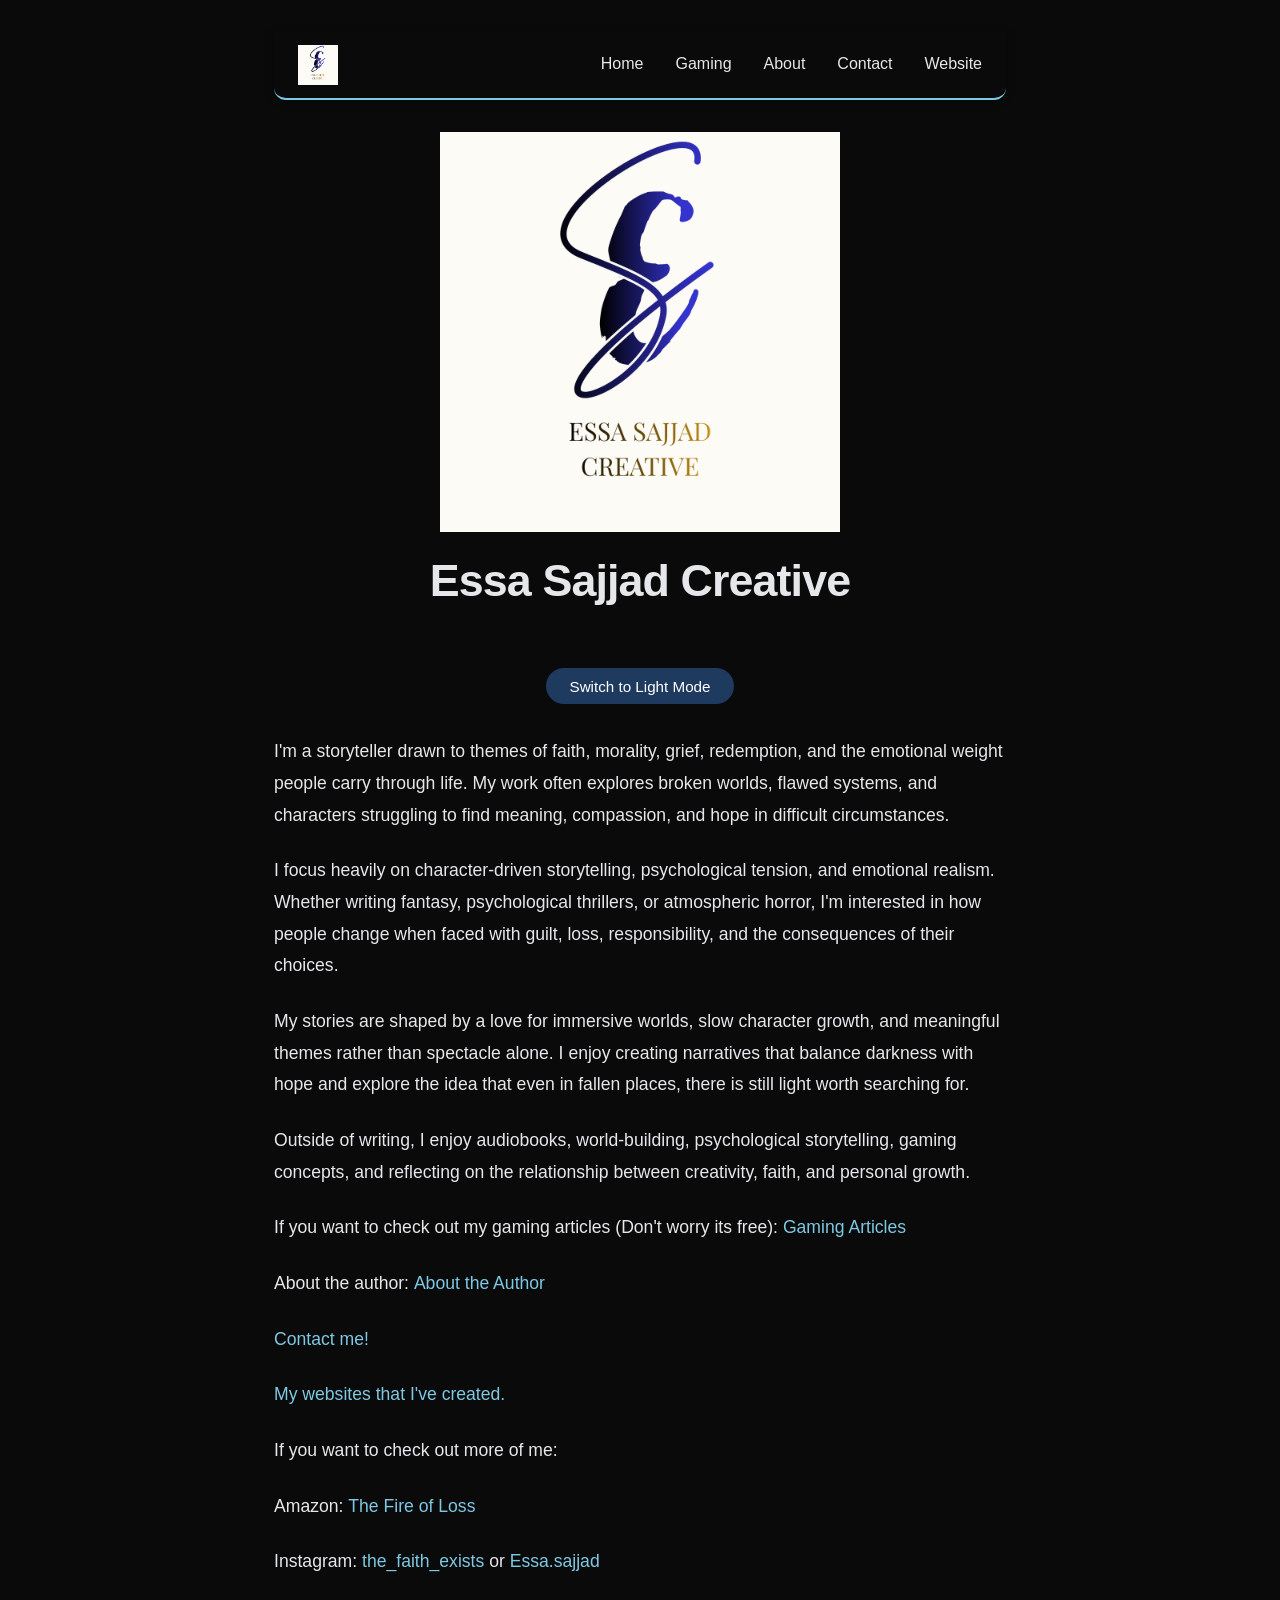
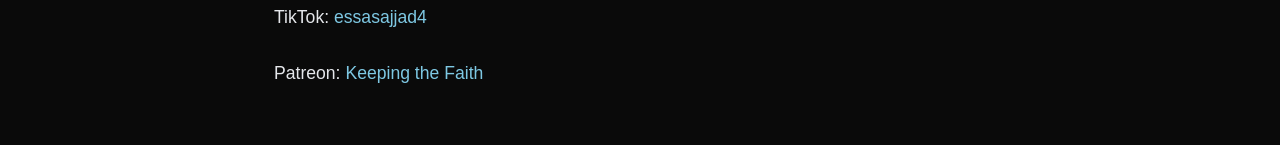
==== commit af2feb50: "Add files via upload" ====
--- a/index.html
+++ b/index.html
@@ -50,7 +50,7 @@
     <p><a href="website.html"> My websites that I've created.</a></p>
     <p>If you want to check out more of me:</p>
     <p>Amazon: <a href="https://www.amazon.com/dp/B0H6VGB22D">The Fire of Loss</a></p>
-    <p>Instagram: <a href="https://www.instagram.com/the_faith_exists/">the_faith_exists</a></p>
+    <p>Instagram: <a href="https://www.instagram.com/the_faith_exists/">the_faith_exists</a> or <a href= "https://www.instagram.com/essa.sajjad/">Essa.sajjad</a></p>
     <p>TikTok: <a href="https://www.tiktok.com/@essasajjad4">essasajjad4</a></p>
     <p>Patreon: <a href="https://www.patreon.com/c/KeepingTheFaith128">Keeping the Faith</a></p>
 
